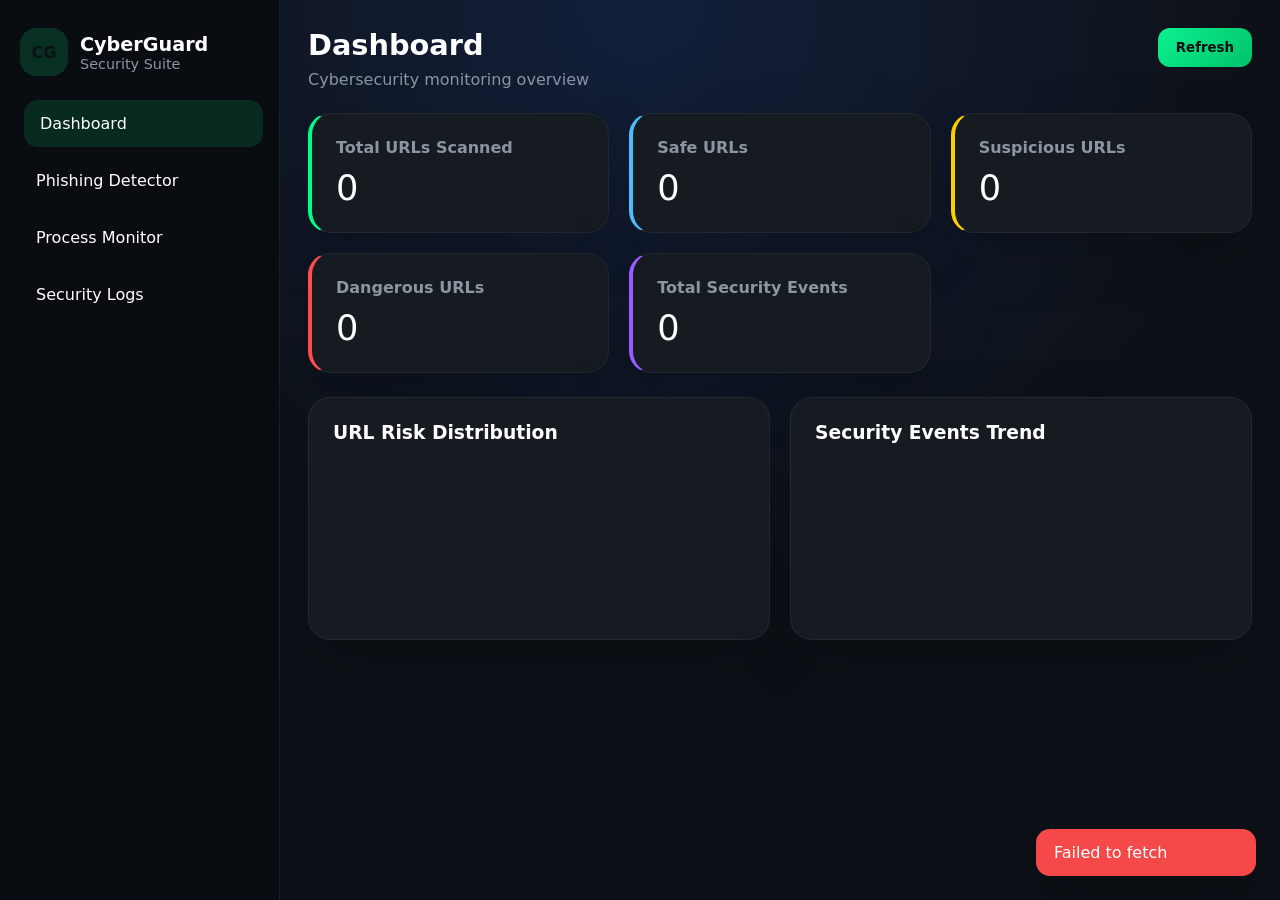
==== cyberguard/frontend/index.html @ 5cfd10db "genesis" ====
<!DOCTYPE html>
<html lang="en">
  <head>
    <meta charset="UTF-8" />
    <meta name="viewport" content="width=device-width, initial-scale=1.0" />
    <title>CyberGuard Security Suite</title>
    <link rel="stylesheet" href="css/style.css" />
  </head>
  <body>
    <div class="app-shell">
      <aside class="sidebar">
        <div class="brand">
          <span class="brand-logo">CG</span>
          <div>
            <h1>CyberGuard</h1>
            <p>Security Suite</p>
          </div>
        </div>
        <nav class="nav-menu">
          <a href="index.html" class="nav-link active">Dashboard</a>
          <a href="phishing.html" class="nav-link">Phishing Detector</a>
          <a href="monitor.html" class="nav-link">Process Monitor</a>
          <a href="logs.html" class="nav-link">Security Logs</a>
        </nav>
      </aside>
      <main class="content">
        <header class="topbar">
          <div>
            <h2>Dashboard</h2>
            <p>Cybersecurity monitoring overview</p>
          </div>
          <div class="top-actions">
            <button class="btn-primary" id="refresh-dashboard">Refresh</button>
          </div>
        </header>

        <section class="stats-grid">
          <article class="stat-card safe-card">
            <div>
              <h3>Total URLs Scanned</h3>
              <p id="card-total-scans">0</p>
            </div>
          </article>
          <article class="stat-card info-card">
            <div>
              <h3>Safe URLs</h3>
              <p id="card-safe">0</p>
            </div>
          </article>
          <article class="stat-card warning-card">
            <div>
              <h3>Suspicious URLs</h3>
              <p id="card-suspicious">0</p>
            </div>
          </article>
          <article class="stat-card danger-card">
            <div>
              <h3>Dangerous URLs</h3>
              <p id="card-dangerous">0</p>
            </div>
          </article>
          <article class="stat-card accent-card">
            <div>
              <h3>Total Security Events</h3>
              <p id="card-events">0</p>
            </div>
          </article>
        </section>

        <section class="chart-panel">
          <div class="chart-card">
            <h3>URL Risk Distribution</h3>
            <canvas id="riskChart"></canvas>
          </div>
          <div class="chart-card">
            <h3>Security Events Trend</h3>
            <canvas id="eventsChart"></canvas>
          </div>
        </section>
      </main>
    </div>
    <div id="toast" class="toast"></div>
    <div id="page-loader" class="loader hidden">Loading...</div>
    <script src="js/dashboard.js"></script>
  </body>
</html>
---- cyberguard/frontend/css/style.css ----
:root {
  --bg: #0d1117;
  --surface: #161b22;
  --text: #ffffff;
  --muted: #8b96a1;
  --accent: #00ff88;
  --danger: #ff4d4d;
  --warning: #ffcc00;
  --shadow: rgba(0, 255, 136, 0.18);
}

* {
  box-sizing: border-box;
}

body {
  margin: 0;
  min-height: 100vh;
  background: radial-gradient(circle at top, #13203c 0%, var(--bg) 55%);
  color: var(--text);
  font-family: Inter, system-ui, sans-serif;
}

button,
input {
  font-family: inherit;
}

.app-shell {
  display: grid;
  grid-template-columns: 280px 1fr;
  min-height: 100vh;
}

.sidebar {
  background: #090c10;
  border-right: 1px solid rgba(255, 255, 255, 0.08);
  padding: 28px 20px;
  display: flex;
  flex-direction: column;
  gap: 24px;
}

.brand {
  display: flex;
  align-items: center;
  gap: 12px;
}

.brand-logo {
  display: grid;
  place-items: center;
  width: 48px;
  height: 48px;
  border-radius: 16px;
  background: rgba(0, 255, 136, 0.15);
  color: var(--bg);
  font-weight: 800;
}

.brand h1,
.brand p {
  margin: 0;
}

.brand h1 {
  font-size: 1.2rem;
}

.brand p {
  color: var(--muted);
  font-size: 0.9rem;
}

.nav-menu {
  display: flex;
  flex-direction: column;
  gap: 10px;
}

.nav-link {
  display: block;
  padding: 14px 16px;
  border-radius: 14px;
  color: var(--text);
  text-decoration: none;
  transition: background 0.2s ease, transform 0.2s ease;
}

.nav-link:hover,
.nav-link.active {
  background: rgba(0, 255, 136, 0.12);
  transform: translateX(4px);
}

.content {
  padding: 28px;
}

.topbar {
  display: flex;
  justify-content: space-between;
  align-items: flex-start;
  gap: 24px;
  margin-bottom: 24px;
}

.topbar h2 {
  margin: 0;
  font-size: 1.8rem;
}

.topbar p {
  margin: 8px 0 0;
  color: var(--muted);
}

.btn-primary {
  border: none;
  padding: 12px 18px;
  border-radius: 12px;
  background: linear-gradient(135deg, #0bf08e, #00c26a);
  color: #071012;
  font-weight: 700;
  cursor: pointer;
  transition: transform 0.2s ease, opacity 0.2s ease;
}

.btn-primary:hover {
  transform: translateY(-1px);
  opacity: 0.95;
}

.stats-grid {
  display: grid;
  grid-template-columns: repeat(3, minmax(180px, 1fr));
  gap: 20px;
  margin-bottom: 24px;
}

.stat-card,
.chart-card,
.panel-card {
  background: var(--surface);
  border: 1px solid rgba(255, 255, 255, 0.06);
  border-radius: 22px;
  box-shadow: 0 20px 60px rgba(0, 0, 0, 0.16);
}

.stat-card {
  padding: 24px;
  min-height: 120px;
  display: flex;
  align-items: center;
  justify-content: space-between;
}

.stat-card h3 {
  margin: 0 0 10px;
  font-size: 1rem;
  color: var(--muted);
}

.stat-card p {
  margin: 0;
  font-size: 2.2rem;
  letter-spacing: -0.04em;
}

.safe-card {
  border-left: 4px solid #00ff88;
}

.info-card {
  border-left: 4px solid #4ebcff;
}

.warning-card {
  border-left: 4px solid #ffcc00;
}

.danger-card {
  border-left: 4px solid #ff4d4d;
}

.accent-card {
  border-left: 4px solid #9b5cff;
}

.chart-panel {
  display: grid;
  grid-template-columns: 1fr 1fr;
  gap: 20px;
}

.chart-card {
  padding: 24px;
}

.chart-card h3 {
  margin-top: 0;
  margin-bottom: 18px;
  color: var(--text);
}

.panel-card {
  padding: 24px;
}

.form-row {
  display: grid;
  gap: 16px;
}

.form-row label {
  color: var(--muted);
  font-size: 0.95rem;
}

.form-row input {
  width: 100%;
  padding: 14px 16px;
  border-radius: 14px;
  border: 1px solid rgba(255, 255, 255, 0.08);
  background: #0d1117;
  color: var(--text);
}

.scan-result {
  margin-top: 18px;
  background: rgba(255, 255, 255, 0.03);
  border: 1px solid rgba(255, 255, 255, 0.08);
  border-radius: 18px;
  padding: 20px;
}

.scan-result h3,
.scan-result p,
.scan-result ul {
  margin: 0 0 12px;
}

.scan-result ul {
  padding-left: 20px;
}

.full-width {
  grid-column: 1 / -1;
}

.table-responsive {
  overflow-x: auto;
}

table {
  width: 100%;
  border-collapse: collapse;
  min-width: 640px;
}

thead th {
  text-align: left;
  padding: 14px 16px;
  font-size: 0.9rem;
  color: var(--muted);
  border-bottom: 1px solid rgba(255, 255, 255, 0.08);
}

tbody td {
  padding: 16px;
  border-bottom: 1px solid rgba(255, 255, 255, 0.05);
}

tbody tr:hover {
  background: rgba(0, 255, 136, 0.05);
}

.toast {
  position: fixed;
  bottom: 24px;
  right: 24px;
  min-width: 220px;
  padding: 14px 18px;
  border-radius: 14px;
  color: #071012;
  background: rgba(0, 255, 136, 0.9);
  box-shadow: 0 24px 50px rgba(0, 0, 0, 0.24);
  opacity: 0;
  pointer-events: none;
  transform: translateY(12px);
  transition: opacity 0.25s ease, transform 0.25s ease;
}

.toast.show {
  opacity: 1;
  pointer-events: auto;
  transform: translateY(0);
}

.toast.error {
  background: rgba(255, 77, 77, 0.96);
  color: #fff;
}

.loader {
  position: fixed;
  inset: 0;
  display: grid;
  place-items: center;
  background: rgba(0, 0, 0, 0.45);
  color: #ffffff;
  font-size: 1.1rem;
  backdrop-filter: blur(4px);
  z-index: 50;
}

.loader.hidden {
  display: none;
}

@media (max-width: 1024px) {
  .app-shell {
    grid-template-columns: 1fr;
  }

  .sidebar {
    flex-direction: row;
    align-items: center;
    justify-content: space-between;
    gap: 12px;
    padding: 18px 16px;
  }

  .nav-menu {
    flex-direction: row;
    gap: 8px;
    overflow-x: auto;
  }

  .content {
    padding: 20px;
  }

  .stats-grid,
  .chart-panel {
    grid-template-columns: 1fr;
  }
}

@media (max-width: 640px) {
  .topbar {
    flex-direction: column;
    align-items: stretch;
  }

  .btn-primary {
    width: 100%;
  }

  .nav-link {
    padding: 12px 14px;
    font-size: 0.95rem;
  }

  .sidebar {
    padding: 16px;
  }
}
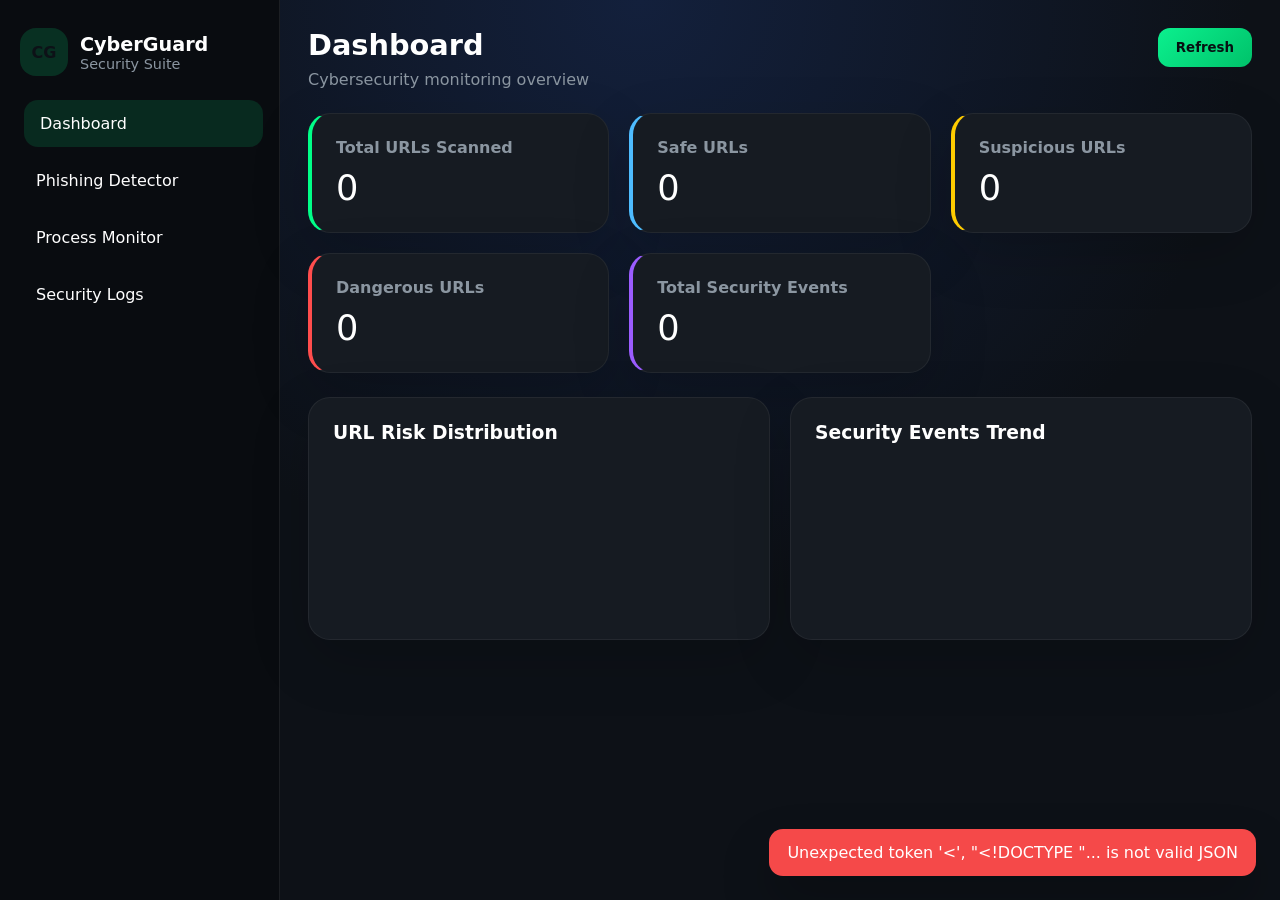
==== commit 5ac5a555: "uploading online" ====
--- a/cyberguard/frontend/index.html
+++ b/cyberguard/frontend/index.html
@@ -81,6 +81,7 @@
     </div>
     <div id="toast" class="toast"></div>
     <div id="page-loader" class="loader hidden">Loading...</div>
+    <script src="js/config.js"></script>
     <script src="js/dashboard.js"></script>
   </body>
 </html>
